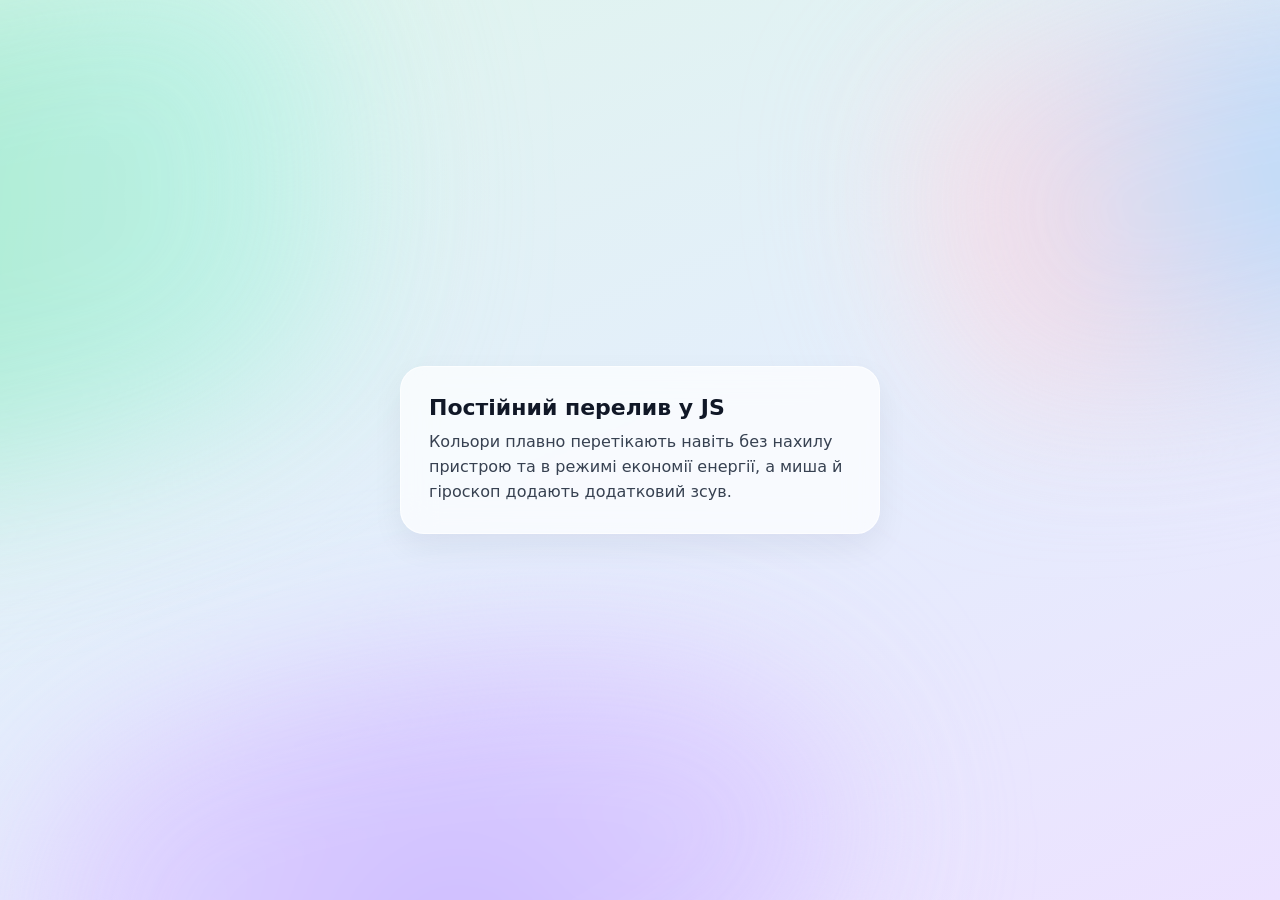
==== diz.html @ 584d79ea "Update diz.html" ====
<!DOCTYPE html>
<html lang="uk">
<head>
  <meta charset="UTF-8">
  <meta name="viewport" content="width=device-width, initial-scale=1.0">
  <title>Фон у стилі Дії — безперервний перелив</title>
  <style>
    * {
      box-sizing: border-box;
    }

    body {
      margin: 0;
      min-height: 100vh;
      font-family: system-ui, -apple-system, BlinkMacSystemFont, "Segoe UI", Roboto, sans-serif;
      color: #111827;
    }

    .diia-bg {
      position: fixed;
      inset: 0;
      z-index: -1;
      overflow: hidden;
      background: linear-gradient(158deg, #dff5ec 0%, #e4eefc 52%, #ece2ff 100%);
      pointer-events: none;
    }

    /* Діагональний нахил зони поділу кольорів */
    .diia-angled-stage {
      position: absolute;
      inset: -25%;
      transform: rotate(-14deg);
      transform-origin: center center;
    }

    .blob-wrap {
      position: absolute;
      inset: 0;
      will-change: transform;
    }

    .diia-blob {
      position: absolute;
      border-radius: 46% 54% 52% 48% / 44% 48% 52% 56%;
      filter: blur(75px);
      opacity: 0.85;
      will-change: transform;
    }

    /* Верхньо-лівий м'ятно-зелений масив */
    .blob-top-green {
      width: 78vw;
      height: 52vh;
      min-width: 340px;
      min-height: 240px;
      background: radial-gradient(circle at 30% 35%, #9be7c4 0%, #b8f2e6 60%, transparent 75%);
      top: 4%;
      left: -8%;
    }

    /* Центральний блакитно-персиковий перехід під кутом */
    .blob-mid-accent {
      width: 72vw;
      height: 44vh;
      min-width: 320px;
      min-height: 220px;
      background: radial-gradient(circle at 60% 50%, #a8d8ff 0%, #ffd9e2 65%, transparent 78%);
      top: 30%;
      right: -10%;
    }

    /* Нижній фіолетово-бузковий масив */
    .blob-bottom-violet {
      width: 82vw;
      height: 56vh;
      min-width: 360px;
      min-height: 260px;
      background: radial-gradient(circle at 55% 65%, #c7b2ff 0%, #dfd2ff 62%, transparent 76%);
      bottom: 2%;
      left: 6%;
    }

    .demo-content {
      min-height: 100vh;
      display: grid;
      place-items: center;
      padding: 24px;
    }

    .card {
      max-width: 480px;
      width: 100%;
      padding: 28px;
      background: rgba(255, 255, 255, 0.72);
      backdrop-filter: blur(16px);
      -webkit-backdrop-filter: blur(16px);
      border: 1px solid rgba(255, 255, 255, 0.65);
      border-radius: 24px;
      box-shadow: 0 12px 32px rgba(15, 23, 42, 0.06);
    }

    .card h1 {
      margin: 0 0 10px;
      font-size: 22px;
    }

    .card p {
      margin: 0;
      line-height: 1.55;
      color: #374151;
    }
  </style>
</head>
<body>

  <div class="diia-bg" aria-hidden="true">
    <div class="diia-angled-stage">
      <div class="blob-wrap" data-depth="0.045">
        <div class="diia-blob blob-top-green"></div>
      </div>
      <div class="blob-wrap" data-depth="-0.055">
        <div class="diia-blob blob-mid-accent"></div>
      </div>
      <div class="blob-wrap" data-depth="0.05">
        <div class="diia-blob blob-bottom-violet"></div>
      </div>
    </div>
  </div>

  <main class="demo-content">
    <div class="card">
      <h1>Постійний перелив у JS</h1>
      <p>Кольори плавно перетікають навіть без нахилу пристрою та в режимі економії енергії, а миша й гіроскоп додають додатковий зсув.</p>
    </div>
  </main>

  <script>
    (() => {
      const wraps = document.querySelectorAll('.diia-bg .blob-wrap');
      const blobs = document.querySelectorAll('.diia-bg .diia-blob');
      if (!wraps.length || !blobs.length) return;

      let targetX = 0;
      let targetY = 0;
      let currentX = 0;
      let currentY = 0;
      const maxShift = 160;

      // Індивідуальні параметри плавного перетікання для кожного плямистого шару
      const motionConfigs = [
        { speedX: 0.00042, speedY: 0.00031, ampX: 65, ampY: 38, phase: 0.0, scaleAmp: 0.07 },
        { speedX: 0.00035, speedY: 0.00046, ampX: 75, ampY: 42, phase: 2.1, scaleAmp: 0.08 },
        { speedX: 0.00039, speedY: 0.00029, ampX: 70, ampY: 36, phase: 4.2, scaleAmp: 0.07 }
      ];

      window.addEventListener('mousemove', (e) => {
        targetX = (e.clientX / window.innerWidth - 0.5) * 2;
        targetY = (e.clientY / window.innerHeight - 0.5) * 2;
      }, { passive: true });

      const handleOrientation = (e) => {
        if (e.gamma === null || e.beta === null) return;
        const gamma = Math.max(-35, Math.min(35, e.gamma));
        const beta = Math.max(-35, Math.min(35, e.beta - 45));
        targetX = gamma / 35;
        targetY = beta / 35;
      };

      const initGyro = () => {
        if (
          typeof DeviceOrientationEvent !== 'undefined' &&
          typeof DeviceOrientationEvent.requestPermission === 'function'
        ) {
          DeviceOrientationEvent.requestPermission()
            .then((state) => {
              if (state === 'granted') {
                window.addEventListener('deviceorientation', handleOrientation, { passive: true });
              }
            })
            .catch(() => {});
        } else {
          window.addEventListener('deviceorientation', handleOrientation, { passive: true });
        }
        window.removeEventListener('touchstart', initGyro);
      };

      window.addEventListener('touchstart', initGyro, { passive: true });

      if (
        typeof DeviceOrientationEvent !== 'undefined' &&
        typeof DeviceOrientationEvent.requestPermission !== 'function'
      ) {
        window.addEventListener('deviceorientation', handleOrientation, { passive: true });
      }

      const animate = (now) => {
        currentX += (targetX - currentX) * 0.08;
        currentY += (targetY - currentY) * 0.08;

        for (let i = 0; i < wraps.length; i++) {
          const depth = parseFloat(wraps[i].dataset.depth) || 0.05;
          const moveX = (currentX * maxShift * depth * 10).toFixed(2);
          const moveY = (currentY * maxShift * depth * 10).toFixed(2);
          wraps[i].style.transform = `translate3d(${moveX}px, ${moveY}px, 0)`;

          const cfg = motionConfigs[i] || motionConfigs[0];
          const driftX = (Math.sin(now * cfg.speedX + cfg.phase) * cfg.ampX).toFixed(2);
          const driftY = (Math.cos(now * cfg.speedY + cfg.phase * 0.7) * cfg.ampY).toFixed(2);
          const scale = (1 + Math.sin(now * cfg.speedX * 0.8 + cfg.phase) * cfg.scaleAmp).toFixed(4);

          blobs[i].style.transform = `translate3d(${driftX}px, ${driftY}px, 0) scale(${scale})`;
        }

        requestAnimationFrame(animate);
      };

      requestAnimationFrame(animate);
    })();
  </script>
</body>
</html>
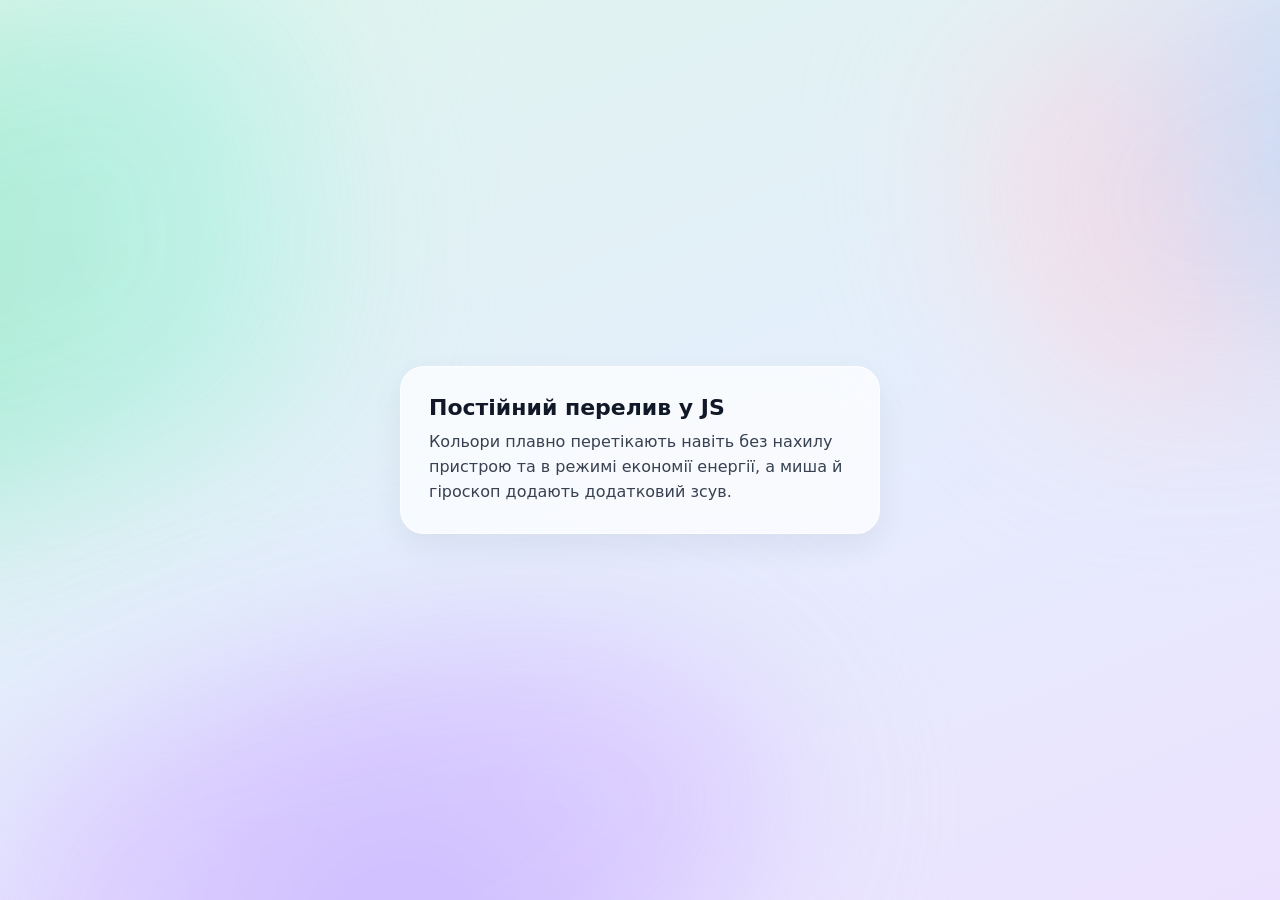
==== commit ad7e3290: "Update diz.html" ====
--- a/diz.html
+++ b/diz.html
@@ -29,7 +29,7 @@
     .diia-angled-stage {
       position: absolute;
       inset: -25%;
-      transform: rotate(-14deg);
+      transform: rotate(-18deg);
       transform-origin: center center;
     }
 
@@ -148,7 +148,7 @@
 
       // Індивідуальні параметри плавного перетікання для кожного плямистого шару
       const motionConfigs = [
-        { speedX: 0.00042, speedY: 0.00031, ampX: 65, ampY: 38, phase: 0.0, scaleAmp: 0.07 },
+        { speedX: 0.00042, speedY: 0.00031, ampX: 120, ampY: 55, phase: 0.0, scaleAmp: 0.07 },
         { speedX: 0.00035, speedY: 0.00046, ampX: 75, ampY: 42, phase: 2.1, scaleAmp: 0.08 },
         { speedX: 0.00039, speedY: 0.00029, ampX: 70, ampY: 36, phase: 4.2, scaleAmp: 0.07 }
       ];
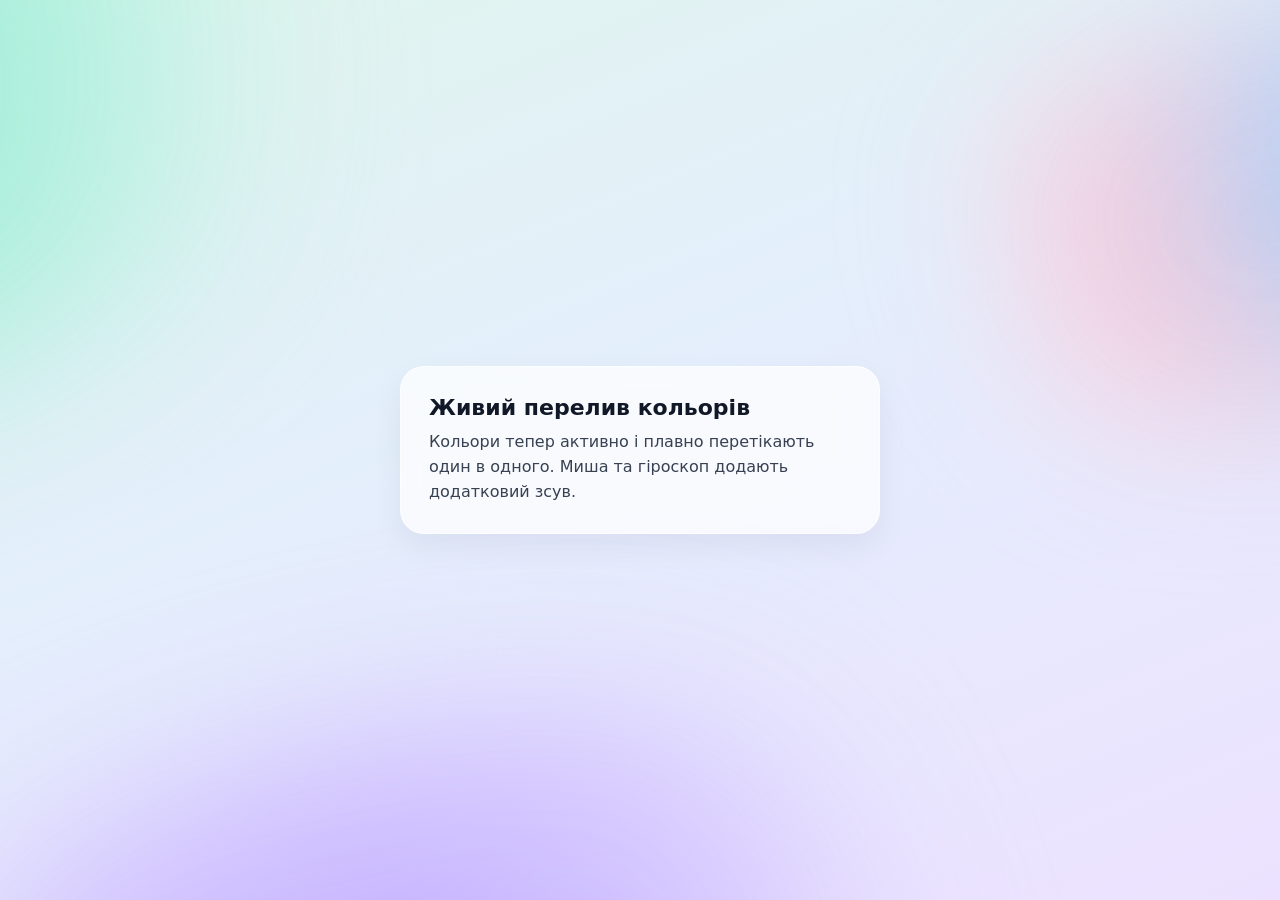
==== commit a2c00300: "Update diz.html" ====
--- a/diz.html
+++ b/diz.html
@@ -3,7 +3,7 @@
 <head>
   <meta charset="UTF-8">
   <meta name="viewport" content="width=device-width, initial-scale=1.0">
-  <title>Фон у стилі Дії — безперервний перелив</title>
+  <title>Фон у стилі Дії — живий перелив</title>
   <style>
     * {
       box-sizing: border-box;
@@ -21,15 +21,15 @@
       inset: 0;
       z-index: -1;
       overflow: hidden;
-      background: linear-gradient(158deg, #dff5ec 0%, #e4eefc 52%, #ece2ff 100%);
+      background: linear-gradient(158deg, #dff5ec 0%, #e4eefc 45%, #ece2ff 100%);
       pointer-events: none;
     }
 
     /* Діагональний нахил зони поділу кольорів */
     .diia-angled-stage {
       position: absolute;
-      inset: -25%;
-      transform: rotate(-18deg);
+      inset: -30%;
+      transform: rotate(-14deg);
       transform-origin: center center;
     }
 
@@ -41,43 +41,44 @@
 
     .diia-blob {
       position: absolute;
-      border-radius: 46% 54% 52% 48% / 44% 48% 52% 56%;
-      filter: blur(75px);
-      opacity: 0.85;
-      will-change: transform;
-    }
-
-    /* Верхньо-лівий м'ятно-зелений масив */
+      border-radius: 48% 52% 51% 49% / 46% 49% 51% 54%;
+      filter: blur(80px);
+      opacity: 0.88;
+      will-change: transform, background-position;
+      background-size: 140% 140%;
+    }
+
+    /* Верхньо-лівий м'ятно-зелений */
     .blob-top-green {
+      width: 85vw;
+      height: 58vh;
+      min-width: 360px;
+      min-height: 260px;
+      background: radial-gradient(circle at 30% 35%, #7de0b8 0%, #a8f0dc 55%, transparent 78%);
+      top: 0%;
+      left: -12%;
+    }
+
+    /* Центральний блакитно-персиковий */
+    .blob-mid-accent {
       width: 78vw;
-      height: 52vh;
+      height: 50vh;
       min-width: 340px;
       min-height: 240px;
-      background: radial-gradient(circle at 30% 35%, #9be7c4 0%, #b8f2e6 60%, transparent 75%);
-      top: 4%;
-      left: -8%;
-    }
-
-    /* Центральний блакитно-персиковий перехід під кутом */
-    .blob-mid-accent {
-      width: 72vw;
-      height: 44vh;
-      min-width: 320px;
-      min-height: 220px;
-      background: radial-gradient(circle at 60% 50%, #a8d8ff 0%, #ffd9e2 65%, transparent 78%);
-      top: 30%;
-      right: -10%;
-    }
-
-    /* Нижній фіолетово-бузковий масив */
+      background: radial-gradient(circle at 55% 45%, #8ecfff 0%, #ffc8d6 60%, transparent 80%);
+      top: 26%;
+      right: -14%;
+    }
+
+    /* Нижній фіолетово-бузковий */
     .blob-bottom-violet {
-      width: 82vw;
-      height: 56vh;
-      min-width: 360px;
-      min-height: 260px;
-      background: radial-gradient(circle at 55% 65%, #c7b2ff 0%, #dfd2ff 62%, transparent 76%);
-      bottom: 2%;
-      left: 6%;
+      width: 90vw;
+      height: 60vh;
+      min-width: 380px;
+      min-height: 280px;
+      background: radial-gradient(circle at 50% 60%, #b9a0ff 0%, #d6c8ff 58%, transparent 78%);
+      bottom: -4%;
+      left: 2%;
     }
 
     .demo-content {
@@ -115,13 +116,13 @@
 
   <div class="diia-bg" aria-hidden="true">
     <div class="diia-angled-stage">
-      <div class="blob-wrap" data-depth="0.045">
+      <div class="blob-wrap" data-depth="0.06">
         <div class="diia-blob blob-top-green"></div>
       </div>
-      <div class="blob-wrap" data-depth="-0.055">
+      <div class="blob-wrap" data-depth="-0.07">
         <div class="diia-blob blob-mid-accent"></div>
       </div>
-      <div class="blob-wrap" data-depth="0.05">
+      <div class="blob-wrap" data-depth="0.055">
         <div class="diia-blob blob-bottom-violet"></div>
       </div>
     </div>
@@ -129,8 +130,8 @@
 
   <main class="demo-content">
     <div class="card">
-      <h1>Постійний перелив у JS</h1>
-      <p>Кольори плавно перетікають навіть без нахилу пристрою та в режимі економії енергії, а миша й гіроскоп додають додатковий зсув.</p>
+      <h1>Живий перелив кольорів</h1>
+      <p>Кольори тепер активно і плавно перетікають один в одного. Миша та гіроскоп додають додатковий зсув.</p>
     </div>
   </main>
 
@@ -144,13 +145,13 @@
       let targetY = 0;
       let currentX = 0;
       let currentY = 0;
-      const maxShift = 160;
-
-      // Індивідуальні параметри плавного перетікання для кожного плямистого шару
+      const maxShift = 180;
+
+      // Значно помітніші параметри руху
       const motionConfigs = [
-        { speedX: 0.00042, speedY: 0.00031, ampX: 120, ampY: 55, phase: 0.0, scaleAmp: 0.07 },
-        { speedX: 0.00035, speedY: 0.00046, ampX: 75, ampY: 42, phase: 2.1, scaleAmp: 0.08 },
-        { speedX: 0.00039, speedY: 0.00029, ampX: 70, ampY: 36, phase: 4.2, scaleAmp: 0.07 }
+        { speedX: 0.00085, speedY: 0.00062, ampX: 95, ampY: 55, phase: 0.0,  scaleAmp: 0.11, bgSpeed: 0.00028 },
+        { speedX: 0.00072, speedY: 0.00095, ampX: 110, ampY: 68, phase: 2.4, scaleAmp: 0.13, bgSpeed: 0.00035 },
+        { speedX: 0.00078, speedY: 0.00058, ampX: 100, ampY: 52, phase: 4.7, scaleAmp: 0.10, bgSpeed: 0.00031 }
       ];
 
       window.addEventListener('mousemove', (e) => {
@@ -194,8 +195,8 @@
       }
 
       const animate = (now) => {
-        currentX += (targetX - currentX) * 0.08;
-        currentY += (targetY - currentY) * 0.08;
+        currentX += (targetX - currentX) * 0.07;
+        currentY += (targetY - currentY) * 0.07;
 
         for (let i = 0; i < wraps.length; i++) {
           const depth = parseFloat(wraps[i].dataset.depth) || 0.05;
@@ -206,9 +207,14 @@
           const cfg = motionConfigs[i] || motionConfigs[0];
           const driftX = (Math.sin(now * cfg.speedX + cfg.phase) * cfg.ampX).toFixed(2);
           const driftY = (Math.cos(now * cfg.speedY + cfg.phase * 0.7) * cfg.ampY).toFixed(2);
-          const scale = (1 + Math.sin(now * cfg.speedX * 0.8 + cfg.phase) * cfg.scaleAmp).toFixed(4);
+          const scale = (1 + Math.sin(now * cfg.speedX * 0.75 + cfg.phase) * cfg.scaleAmp).toFixed(4);
+
+          // Додатковий рух градієнта всередині плями — саме це дає відчуття «переливу» кольорів
+          const bgX = (50 + Math.sin(now * cfg.bgSpeed + cfg.phase) * 22).toFixed(1);
+          const bgY = (50 + Math.cos(now * cfg.bgSpeed * 1.15 + cfg.phase * 0.8) * 18).toFixed(1);
 
           blobs[i].style.transform = `translate3d(${driftX}px, ${driftY}px, 0) scale(${scale})`;
+          blobs[i].style.backgroundPosition = `${bgX}% ${bgY}%`;
         }
 
         requestAnimationFrame(animate);
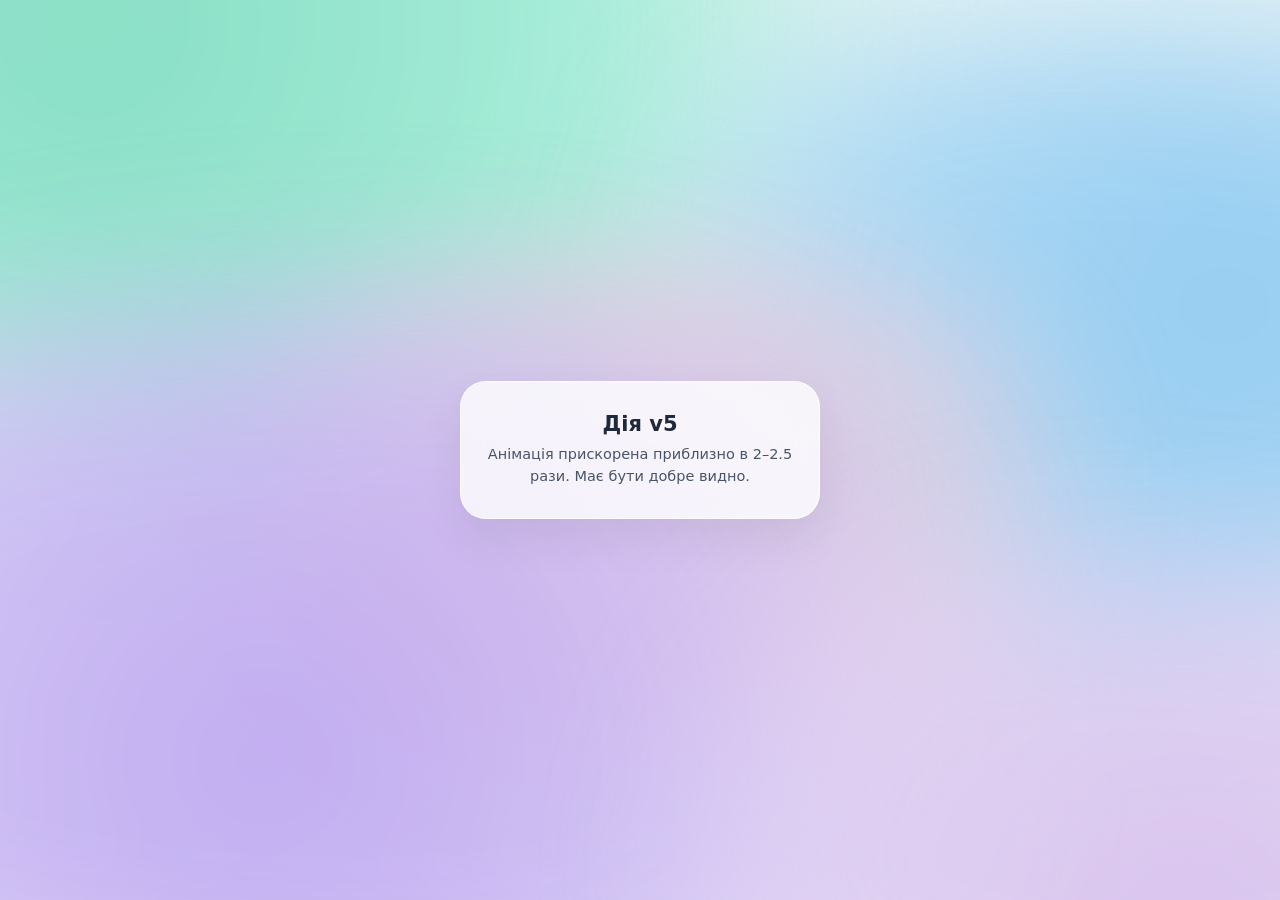
==== commit fcd91bd9: "Update diz.html" ====
--- a/diz.html
+++ b/diz.html
@@ -2,226 +2,178 @@
 <html lang="uk">
 <head>
   <meta charset="UTF-8">
-  <meta name="viewport" content="width=device-width, initial-scale=1.0">
-  <title>Фон у стилі Дії — живий перелив</title>
+  <meta name="viewport" content="width=device-width, initial-scale=1.0, maximum-scale=1.0">
+  <title>Дія фон v5 — швидша анімація</title>
   <style>
-    * {
-      box-sizing: border-box;
+    * { box-sizing: border-box; margin: 0; padding: 0; }
+
+    body {
+      min-height: 100vh;
+      font-family: system-ui, -apple-system, sans-serif;
+      background: #eef3f7;
+      overflow-x: hidden;
     }
 
-    body {
-      margin: 0;
-      min-height: 100vh;
-      font-family: system-ui, -apple-system, BlinkMacSystemFont, "Segoe UI", Roboto, sans-serif;
-      color: #111827;
-    }
-
-    .diia-bg {
+    .diia {
       position: fixed;
       inset: 0;
       z-index: -1;
       overflow: hidden;
-      background: linear-gradient(158deg, #dff5ec 0%, #e4eefc 45%, #ece2ff 100%);
-      pointer-events: none;
+      background: linear-gradient(165deg, #e5f6f1 0%, #e8f0f8 45%, #f0ebf7 100%);
     }
 
-    /* Діагональний нахил зони поділу кольорів */
-    .diia-angled-stage {
+    .blob {
       position: absolute;
-      inset: -30%;
-      transform: rotate(-14deg);
-      transform-origin: center center;
+      border-radius: 50%;
+      filter: blur(80px);
+      will-change: transform;
+      opacity: 0.8;
     }
 
-    .blob-wrap {
-      position: absolute;
-      inset: 0;
-      will-change: transform;
+    .b1 {
+      width: 110vw;
+      height: 75vh;
+      background: radial-gradient(circle at 35% 40%, #6fd9b8 0%, #9aecd4 50%, transparent 72%);
+      top: -20%;
+      left: -25%;
     }
 
-    .diia-blob {
-      position: absolute;
-      border-radius: 48% 52% 51% 49% / 46% 49% 51% 54%;
-      filter: blur(80px);
-      opacity: 0.88;
-      will-change: transform, background-position;
-      background-size: 140% 140%;
+    .b2 {
+      width: 95vw;
+      height: 70vh;
+      background: radial-gradient(circle at 60% 45%, #7ec3f0 0%, #a8d8f5 55%, transparent 75%);
+      top: -5%;
+      right: -30%;
     }
 
-    /* Верхньо-лівий м'ятно-зелений */
-    .blob-top-green {
+    .b3 {
       width: 85vw;
-      height: 58vh;
-      min-width: 360px;
-      min-height: 260px;
-      background: radial-gradient(circle at 30% 35%, #7de0b8 0%, #a8f0dc 55%, transparent 78%);
-      top: 0%;
-      left: -12%;
+      height: 60vh;
+      background: radial-gradient(circle at 50% 50%, #f2b8c9 0%, #f7d0db 55%, transparent 78%);
+      top: 28%;
+      left: 10%;
+      opacity: 0.58;
+      filter: blur(70px);
     }
 
-    /* Центральний блакитно-персиковий */
-    .blob-mid-accent {
-      width: 78vw;
-      height: 50vh;
-      min-width: 340px;
-      min-height: 240px;
-      background: radial-gradient(circle at 55% 45%, #8ecfff 0%, #ffc8d6 60%, transparent 80%);
-      top: 26%;
-      right: -14%;
+    .b4 {
+      width: 120vw;
+      height: 80vh;
+      background: radial-gradient(circle at 45% 60%, #b59aef 0%, #d0c0f5 50%, transparent 74%);
+      bottom: -25%;
+      left: -20%;
     }
 
-    /* Нижній фіолетово-бузковий */
-    .blob-bottom-violet {
+    .b5 {
       width: 90vw;
-      height: 60vh;
-      min-width: 380px;
-      min-height: 280px;
-      background: radial-gradient(circle at 50% 60%, #b9a0ff 0%, #d6c8ff 58%, transparent 78%);
-      bottom: -4%;
-      left: 2%;
+      height: 65vh;
+      background: radial-gradient(circle at 55% 70%, #c9a8e8 0%, #e0d0f2 60%, transparent 78%);
+      bottom: -15%;
+      right: -25%;
+      opacity: 0.62;
     }
 
-    .demo-content {
+    .content {
       min-height: 100vh;
-      display: grid;
-      place-items: center;
+      display: flex;
+      align-items: center;
+      justify-content: center;
       padding: 24px;
     }
 
     .card {
-      max-width: 480px;
+      background: rgba(255,255,255,0.8);
+      backdrop-filter: blur(22px);
+      -webkit-backdrop-filter: blur(22px);
+      border-radius: 26px;
+      padding: 30px 26px;
+      max-width: 360px;
       width: 100%;
-      padding: 28px;
-      background: rgba(255, 255, 255, 0.72);
-      backdrop-filter: blur(16px);
-      -webkit-backdrop-filter: blur(16px);
-      border: 1px solid rgba(255, 255, 255, 0.65);
-      border-radius: 24px;
-      box-shadow: 0 12px 32px rgba(15, 23, 42, 0.06);
+      box-shadow: 0 18px 45px rgba(0,0,0,0.07);
+      border: 1px solid rgba(255,255,255,0.75);
+      text-align: center;
     }
 
-    .card h1 {
-      margin: 0 0 10px;
-      font-size: 22px;
+    h1 {
+      font-size: 21px;
+      font-weight: 600;
+      margin-bottom: 8px;
+      color: #1e293b;
     }
 
-    .card p {
-      margin: 0;
-      line-height: 1.55;
-      color: #374151;
+    p {
+      font-size: 14.5px;
+      line-height: 1.5;
+      color: #475569;
     }
   </style>
 </head>
 <body>
 
-  <div class="diia-bg" aria-hidden="true">
-    <div class="diia-angled-stage">
-      <div class="blob-wrap" data-depth="0.06">
-        <div class="diia-blob blob-top-green"></div>
-      </div>
-      <div class="blob-wrap" data-depth="-0.07">
-        <div class="diia-blob blob-mid-accent"></div>
-      </div>
-      <div class="blob-wrap" data-depth="0.055">
-        <div class="diia-blob blob-bottom-violet"></div>
-      </div>
+  <div class="diia">
+    <div class="blob b1" id="b1"></div>
+    <div class="blob b2" id="b2"></div>
+    <div class="blob b3" id="b3"></div>
+    <div class="blob b4" id="b4"></div>
+    <div class="blob b5" id="b5"></div>
+  </div>
+
+  <div class="content">
+    <div class="card">
+      <h1>Дія v5</h1>
+      <p>Анімація прискорена приблизно в 2–2.5 рази. Має бути добре видно.</p>
     </div>
   </div>
 
-  <main class="demo-content">
-    <div class="card">
-      <h1>Живий перелив кольорів</h1>
-      <p>Кольори тепер активно і плавно перетікають один в одного. Миша та гіроскоп додають додатковий зсув.</p>
-    </div>
-  </main>
+  <script>
+    const items = [
+      { id: 'b1', speed: 1.35, ampX: 95, ampY: 55, phase: 0.0 },
+      { id: 'b2', speed: 1.65, ampX: 110, ampY: 70, phase: 2.1 },
+      { id: 'b3', speed: 1.90, ampX: 80, ampY: 60, phase: 4.0 },
+      { id: 'b4', speed: 1.20, ampX: 115, ampY: 80, phase: 1.2 },
+      { id: 'b5', speed: 1.45, ampX: 100, ampY: 70, phase: 3.3 }
+    ].map(c => ({ ...c, el: document.getElementById(c.id) }));
 
-  <script>
-    (() => {
-      const wraps = document.querySelectorAll('.diia-bg .blob-wrap');
-      const blobs = document.querySelectorAll('.diia-bg .diia-blob');
-      if (!wraps.length || !blobs.length) return;
+    let mx = 0, my = 0, cx = 0, cy = 0;
 
-      let targetX = 0;
-      let targetY = 0;
-      let currentX = 0;
-      let currentY = 0;
-      const maxShift = 180;
+    window.addEventListener('mousemove', e => {
+      mx = (e.clientX / innerWidth - 0.5) * 2;
+      my = (e.clientY / innerHeight - 0.5) * 2;
+    }, { passive: true });
 
-      // Значно помітніші параметри руху
-      const motionConfigs = [
-        { speedX: 0.00085, speedY: 0.00062, ampX: 95, ampY: 55, phase: 0.0,  scaleAmp: 0.11, bgSpeed: 0.00028 },
-        { speedX: 0.00072, speedY: 0.00095, ampX: 110, ampY: 68, phase: 2.4, scaleAmp: 0.13, bgSpeed: 0.00035 },
-        { speedX: 0.00078, speedY: 0.00058, ampX: 100, ampY: 52, phase: 4.7, scaleAmp: 0.10, bgSpeed: 0.00031 }
-      ];
+    window.addEventListener('deviceorientation', e => {
+      if (e.gamma != null && e.beta != null) {
+        mx = Math.max(-1, Math.min(1, e.gamma / 28));
+        my = Math.max(-1, Math.min(1, (e.beta - 42) / 28));
+      }
+    }, { passive: true });
 
-      window.addEventListener('mousemove', (e) => {
-        targetX = (e.clientX / window.innerWidth - 0.5) * 2;
-        targetY = (e.clientY / window.innerHeight - 0.5) * 2;
-      }, { passive: true });
+    const t0 = performance.now();
 
-      const handleOrientation = (e) => {
-        if (e.gamma === null || e.beta === null) return;
-        const gamma = Math.max(-35, Math.min(35, e.gamma));
-        const beta = Math.max(-35, Math.min(35, e.beta - 45));
-        targetX = gamma / 35;
-        targetY = beta / 35;
-      };
+    function tick(now) {
+      const t = (now - t0) * 0.001;
 
-      const initGyro = () => {
-        if (
-          typeof DeviceOrientationEvent !== 'undefined' &&
-          typeof DeviceOrientationEvent.requestPermission === 'function'
-        ) {
-          DeviceOrientationEvent.requestPermission()
-            .then((state) => {
-              if (state === 'granted') {
-                window.addEventListener('deviceorientation', handleOrientation, { passive: true });
-              }
-            })
-            .catch(() => {});
-        } else {
-          window.addEventListener('deviceorientation', handleOrientation, { passive: true });
-        }
-        window.removeEventListener('touchstart', initGyro);
-      };
+      cx += (mx - cx) * 0.06;
+      cy += (my - cy) * 0.06;
 
-      window.addEventListener('touchstart', initGyro, { passive: true });
+      items.forEach((item, i) => {
+        const x = Math.sin(t * item.speed + item.phase) * item.ampX
+                + Math.sin(t * item.speed * 0.7 + item.phase * 1.3) * item.ampX * 0.4
+                + cx * (28 + i * 12);
 
-      if (
-        typeof DeviceOrientationEvent !== 'undefined' &&
-        typeof DeviceOrientationEvent.requestPermission !== 'function'
-      ) {
-        window.addEventListener('deviceorientation', handleOrientation, { passive: true });
-      }
+        const y = Math.cos(t * item.speed * 0.95 + item.phase * 0.7) * item.ampY
+                + Math.cos(t * item.speed * 0.6 + item.phase) * item.ampY * 0.35
+                + cy * (22 + i * 10);
 
-      const animate = (now) => {
-        currentX += (targetX - currentX) * 0.07;
-        currentY += (targetY - currentY) * 0.07;
+        const scale = 1 + Math.sin(t * 0.45 + item.phase) * 0.09;
 
-        for (let i = 0; i < wraps.length; i++) {
-          const depth = parseFloat(wraps[i].dataset.depth) || 0.05;
-          const moveX = (currentX * maxShift * depth * 10).toFixed(2);
-          const moveY = (currentY * maxShift * depth * 10).toFixed(2);
-          wraps[i].style.transform = `translate3d(${moveX}px, ${moveY}px, 0)`;
+        item.el.style.transform = `translate3d(${x.toFixed(1)}px,${y.toFixed(1)}px,0) scale(${scale.toFixed(4)})`;
+      });
 
-          const cfg = motionConfigs[i] || motionConfigs[0];
-          const driftX = (Math.sin(now * cfg.speedX + cfg.phase) * cfg.ampX).toFixed(2);
-          const driftY = (Math.cos(now * cfg.speedY + cfg.phase * 0.7) * cfg.ampY).toFixed(2);
-          const scale = (1 + Math.sin(now * cfg.speedX * 0.75 + cfg.phase) * cfg.scaleAmp).toFixed(4);
+      requestAnimationFrame(tick);
+    }
 
-          // Додатковий рух градієнта всередині плями — саме це дає відчуття «переливу» кольорів
-          const bgX = (50 + Math.sin(now * cfg.bgSpeed + cfg.phase) * 22).toFixed(1);
-          const bgY = (50 + Math.cos(now * cfg.bgSpeed * 1.15 + cfg.phase * 0.8) * 18).toFixed(1);
-
-          blobs[i].style.transform = `translate3d(${driftX}px, ${driftY}px, 0) scale(${scale})`;
-          blobs[i].style.backgroundPosition = `${bgX}% ${bgY}%`;
-        }
-
-        requestAnimationFrame(animate);
-      };
-
-      requestAnimationFrame(animate);
-    })();
+    requestAnimationFrame(tick);
   </script>
 </body>
 </html>
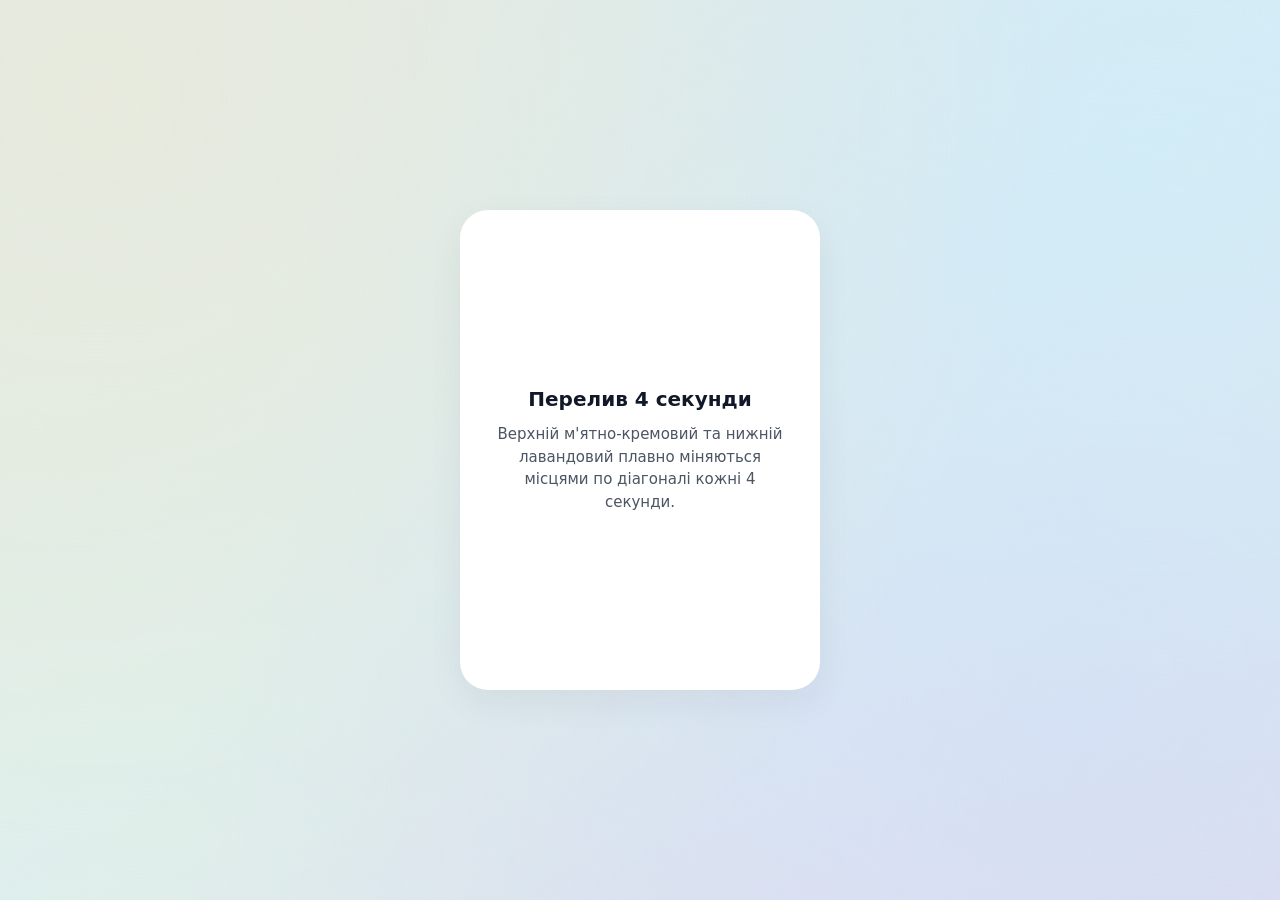
==== commit 82a25087: "Update diz.html" ====
--- a/diz.html
+++ b/diz.html
@@ -2,178 +2,187 @@
 <html lang="uk">
 <head>
   <meta charset="UTF-8">
-  <meta name="viewport" content="width=device-width, initial-scale=1.0, maximum-scale=1.0">
-  <title>Дія фон v5 — швидша анімація</title>
+  <meta name="viewport" content="width=device-width, initial-scale=1.0">
+  <title>Фон у стилі Дії — точний перелив 4 сек</title>
   <style>
-    * { box-sizing: border-box; margin: 0; padding: 0; }
+    * {
+      box-sizing: border-box;
+    }
 
     body {
+      margin: 0;
       min-height: 100vh;
-      font-family: system-ui, -apple-system, sans-serif;
-      background: #eef3f7;
-      overflow-x: hidden;
+      font-family: system-ui, -apple-system, BlinkMacSystemFont, "Segoe UI", Roboto, sans-serif;
+      color: #111827;
     }
 
-    .diia {
+    /* Контейнер фону */
+    .diia-bg {
       position: fixed;
       inset: 0;
       z-index: -1;
       overflow: hidden;
-      background: linear-gradient(165deg, #e5f6f1 0%, #e8f0f8 45%, #f0ebf7 100%);
+      background-color: #e4eef5;
+      pointer-events: none;
     }
 
-    .blob {
+    /* Шари, що реагують на рух миші / нахил телефону */
+    .diia-layer {
       position: absolute;
-      border-radius: 50%;
-      filter: blur(80px);
-      will-change: transform;
-      opacity: 0.8;
+      inset: -12%;
+      will-change: transform, opacity;
     }
 
-    .b1 {
-      width: 110vw;
-      height: 75vh;
-      background: radial-gradient(circle at 35% 40%, #6fd9b8 0%, #9aecd4 50%, transparent 72%);
-      top: -20%;
-      left: -25%;
+    /* Стан 1 (скріншот 1): верхній лівий лимонно-м'ятний -> блакитний -> нижній правий лавандовий */
+    .layer-state-1 {
+      background:
+        radial-gradient(circle at 15% 18%, rgba(238, 245, 214, 0.95) 0%, rgba(238, 245, 214, 0) 58%),
+        radial-gradient(circle at 82% 22%, rgba(210, 238, 248, 0.85) 0%, rgba(210, 238, 248, 0) 60%),
+        radial-gradient(circle at 85% 84%, rgba(218, 210, 243, 0.95) 0%, rgba(218, 210, 243, 0) 62%),
+        linear-gradient(148deg, #edf4d8 0%, #d8eff7 50%, #dcd4f2 100%);
+      opacity: 1;
     }
 
-    .b2 {
-      width: 95vw;
-      height: 70vh;
-      background: radial-gradient(circle at 60% 45%, #7ec3f0 0%, #a8d8f5 55%, transparent 75%);
-      top: -5%;
-      right: -30%;
+    /* Стан 2 (скріншот 2): верхній лівий лавандовий -> блакитний -> нижній правий м'ятно-лимонний */
+    .layer-state-2 {
+      background:
+        radial-gradient(circle at 18% 16%, rgba(216, 208, 242, 0.95) 0%, rgba(216, 208, 242, 0) 60%),
+        radial-gradient(circle at 78% 72%, rgba(208, 238, 248, 0.85) 0%, rgba(208, 238, 248, 0) 60%),
+        radial-gradient(circle at 22% 86%, rgba(239, 245, 213, 0.95) 0%, rgba(239, 245, 213, 0) 62%),
+        linear-gradient(148deg, #dad2f0 0%, #d5eef6 52%, #edf4d8 100%);
+      opacity: 0;
     }
 
-    .b3 {
-      width: 85vw;
-      height: 60vh;
-      background: radial-gradient(circle at 50% 50%, #f2b8c9 0%, #f7d0db 55%, transparent 78%);
-      top: 28%;
-      left: 10%;
-      opacity: 0.58;
-      filter: blur(70px);
-    }
-
-    .b4 {
-      width: 120vw;
-      height: 80vh;
-      background: radial-gradient(circle at 45% 60%, #b59aef 0%, #d0c0f5 50%, transparent 74%);
-      bottom: -25%;
-      left: -20%;
-    }
-
-    .b5 {
-      width: 90vw;
-      height: 65vh;
-      background: radial-gradient(circle at 55% 70%, #c9a8e8 0%, #e0d0f2 60%, transparent 78%);
-      bottom: -15%;
-      right: -25%;
-      opacity: 0.62;
-    }
-
-    .content {
+    /* Приклад картки як у Дії */
+    .demo-content {
       min-height: 100vh;
-      display: flex;
-      align-items: center;
-      justify-content: center;
+      display: grid;
+      place-items: center;
       padding: 24px;
     }
 
     .card {
-      background: rgba(255,255,255,0.8);
-      backdrop-filter: blur(22px);
-      -webkit-backdrop-filter: blur(22px);
-      border-radius: 26px;
-      padding: 30px 26px;
       max-width: 360px;
       width: 100%;
-      box-shadow: 0 18px 45px rgba(0,0,0,0.07);
-      border: 1px solid rgba(255,255,255,0.75);
+      aspect-ratio: 3 / 4;
+      padding: 28px;
+      background: #ffffff;
+      border-radius: 28px;
+      box-shadow: 0 12px 36px rgba(31, 41, 55, 0.06);
+      display: flex;
+      flex-direction: column;
+      justify-content: center;
       text-align: center;
     }
 
-    h1 {
-      font-size: 21px;
+    .card h1 {
+      margin: 0 0 12px;
+      font-size: 20px;
       font-weight: 600;
-      margin-bottom: 8px;
-      color: #1e293b;
     }
 
-    p {
-      font-size: 14.5px;
+    .card p {
+      margin: 0;
+      font-size: 15px;
       line-height: 1.5;
-      color: #475569;
+      color: #4b5563;
     }
   </style>
 </head>
 <body>
 
-  <div class="diia">
-    <div class="blob b1" id="b1"></div>
-    <div class="blob b2" id="b2"></div>
-    <div class="blob b3" id="b3"></div>
-    <div class="blob b4" id="b4"></div>
-    <div class="blob b5" id="b5"></div>
+  <div class="diia-bg" aria-hidden="true">
+    <div class="diia-layer layer-state-1" id="diiaLayer1"></div>
+    <div class="diia-layer layer-state-2" id="diiaLayer2"></div>
   </div>
 
-  <div class="content">
+  <main class="demo-content">
     <div class="card">
-      <h1>Дія v5</h1>
-      <p>Анімація прискорена приблизно в 2–2.5 рази. Має бути добре видно.</p>
+      <h1>Перелив 4 секунди</h1>
+      <p>Верхній м'ятно-кремовий та нижній лавандовий плавно міняються місцями по діагоналі кожні 4 секунди.</p>
     </div>
-  </div>
+  </main>
 
   <script>
-    const items = [
-      { id: 'b1', speed: 1.35, ampX: 95, ampY: 55, phase: 0.0 },
-      { id: 'b2', speed: 1.65, ampX: 110, ampY: 70, phase: 2.1 },
-      { id: 'b3', speed: 1.90, ampX: 80, ampY: 60, phase: 4.0 },
-      { id: 'b4', speed: 1.20, ampX: 115, ampY: 80, phase: 1.2 },
-      { id: 'b5', speed: 1.45, ampX: 100, ampY: 70, phase: 3.3 }
-    ].map(c => ({ ...c, el: document.getElementById(c.id) }));
+    (() => {
+      const layer1 = document.getElementById('diiaLayer1');
+      const layer2 = document.getElementById('diiaLayer2');
+      if (!layer1 || !layer2) return;
 
-    let mx = 0, my = 0, cx = 0, cy = 0;
+      // Тривалість переходу від стану 1 до стану 2 — 4000 мс (4 секунди)
+      const halfPeriodMs = 4000;
 
-    window.addEventListener('mousemove', e => {
-      mx = (e.clientX / innerWidth - 0.5) * 2;
-      my = (e.clientY / innerHeight - 0.5) * 2;
-    }, { passive: true });
+      let targetX = 0;
+      let targetY = 0;
+      let currentX = 0;
+      let currentY = 0;
+      const maxShift = 28; // М'який зсув при нахилі чи русі миші (в пікселях)
 
-    window.addEventListener('deviceorientation', e => {
-      if (e.gamma != null && e.beta != null) {
-        mx = Math.max(-1, Math.min(1, e.gamma / 28));
-        my = Math.max(-1, Math.min(1, (e.beta - 42) / 28));
+      window.addEventListener('mousemove', (e) => {
+        targetX = (e.clientX / window.innerWidth - 0.5) * 2;
+        targetY = (e.clientY / window.innerHeight - 0.5) * 2;
+      }, { passive: true });
+
+      const handleOrientation = (e) => {
+        if (e.gamma === null || e.beta === null) return;
+        const gamma = Math.max(-35, Math.min(35, e.gamma));
+        const beta = Math.max(-35, Math.min(35, e.beta - 45));
+        targetX = gamma / 35;
+        targetY = beta / 35;
+      };
+
+      const initGyro = () => {
+        if (
+          typeof DeviceOrientationEvent !== 'undefined' &&
+          typeof DeviceOrientationEvent.requestPermission === 'function'
+        ) {
+          DeviceOrientationEvent.requestPermission()
+            .then((state) => {
+              if (state === 'granted') {
+                window.addEventListener('deviceorientation', handleOrientation, { passive: true });
+              }
+            })
+            .catch(() => {});
+        } else {
+          window.addEventListener('deviceorientation', handleOrientation, { passive: true });
+        }
+        window.removeEventListener('touchstart', initGyro);
+      };
+
+      window.addEventListener('touchstart', initGyro, { passive: true });
+
+      if (
+        typeof DeviceOrientationEvent !== 'undefined' &&
+        typeof DeviceOrientationEvent.requestPermission !== 'function'
+      ) {
+        window.addEventListener('deviceorientation', handleOrientation, { passive: true });
       }
-    }, { passive: true });
 
-    const t0 = performance.now();
+      const animate = (now) => {
+        // Плавна синусоїдальна хвиля: від 0 до 1 за 4 секунди, і від 1 до 0 за наступні 4 секунди
+        const phase = (now / halfPeriodMs) * Math.PI;
+        const blend = (1 - Math.cos(phase)) * 0.5; // 0 -> 1 -> 0 з плавним уповільненням на краях
 
-    function tick(now) {
-      const t = (now - t0) * 0.001;
+        layer2.style.opacity = blend.toFixed(4);
 
-      cx += (mx - cx) * 0.06;
-      cy += (my - cy) * 0.06;
+        // Невелике дихання масштабу та зсув від гіроскопа/миші
+        currentX += (targetX - currentX) * 0.08;
+        currentY += (targetY - currentY) * 0.08;
 
-      items.forEach((item, i) => {
-        const x = Math.sin(t * item.speed + item.phase) * item.ampX
-                + Math.sin(t * item.speed * 0.7 + item.phase * 1.3) * item.ampX * 0.4
-                + cx * (28 + i * 12);
+        const shiftX1 = (currentX * maxShift + Math.sin(phase) * 14).toFixed(2);
+        const shiftY1 = (currentY * maxShift + Math.cos(phase) * 10).toFixed(2);
 
-        const y = Math.cos(t * item.speed * 0.95 + item.phase * 0.7) * item.ampY
-                + Math.cos(t * item.speed * 0.6 + item.phase) * item.ampY * 0.35
-                + cy * (22 + i * 10);
+        const shiftX2 = (-currentX * maxShift * 0.8 - Math.sin(phase) * 14).toFixed(2);
+        const shiftY2 = (-currentY * maxShift * 0.8 - Math.cos(phase) * 10).toFixed(2);
 
-        const scale = 1 + Math.sin(t * 0.45 + item.phase) * 0.09;
+        layer1.style.transform = `translate3d(${shiftX1}px, ${shiftY1}px, 0)`;
+        layer2.style.transform = `translate3d(${shiftX2}px, ${shiftY2}px, 0)`;
 
-        item.el.style.transform = `translate3d(${x.toFixed(1)}px,${y.toFixed(1)}px,0) scale(${scale.toFixed(4)})`;
-      });
+        requestAnimationFrame(animate);
+      };
 
-      requestAnimationFrame(tick);
-    }
-
-    requestAnimationFrame(tick);
+      requestAnimationFrame(animate);
+    })();
   </script>
 </body>
 </html>
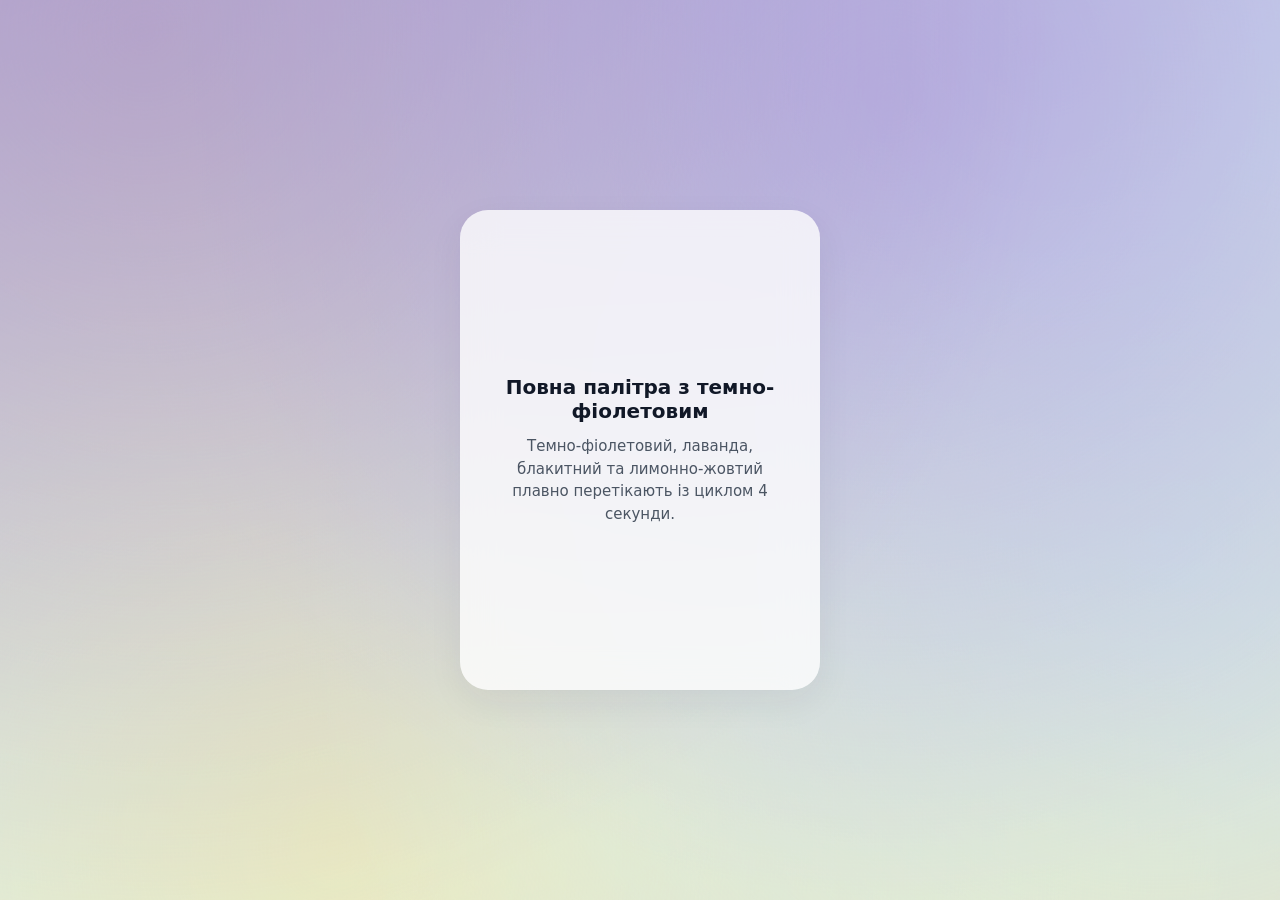
==== commit cb1057cc: "Update diz.html" ====
--- a/diz.html
+++ b/diz.html
@@ -3,7 +3,7 @@
 <head>
   <meta charset="UTF-8">
   <meta name="viewport" content="width=device-width, initial-scale=1.0">
-  <title>Фон у стилі Дії — точний перелив 4 сек</title>
+  <title>Фон у стилі Дії — з темно-фіолетовим та лимонним</title>
   <style>
     * {
       box-sizing: border-box;
@@ -22,7 +22,7 @@
       inset: 0;
       z-index: -1;
       overflow: hidden;
-      background-color: #e4eef5;
+      background-color: #dcd6ec;
       pointer-events: none;
     }
 
@@ -33,27 +33,29 @@
       will-change: transform, opacity;
     }
 
-    /* Стан 1 (скріншот 1): верхній лівий лимонно-м'ятний -> блакитний -> нижній правий лавандовий */
+    /* Стан 1: темно-фіолетовий верхній акцент -> блакитний -> лимонно-жовтий низ */
     .layer-state-1 {
       background:
-        radial-gradient(circle at 15% 18%, rgba(238, 245, 214, 0.95) 0%, rgba(238, 245, 214, 0) 58%),
-        radial-gradient(circle at 82% 22%, rgba(210, 238, 248, 0.85) 0%, rgba(210, 238, 248, 0) 60%),
-        radial-gradient(circle at 85% 84%, rgba(218, 210, 243, 0.95) 0%, rgba(218, 210, 243, 0) 62%),
-        linear-gradient(148deg, #edf4d8 0%, #d8eff7 50%, #dcd4f2 100%);
+        radial-gradient(circle at 18% 12%, rgba(154, 130, 204, 0.78) 0%, rgba(154, 130, 204, 0) 56%),
+        radial-gradient(circle at 65% 18%, rgba(182, 165, 224, 0.72) 0%, rgba(182, 165, 224, 0) 58%),
+        radial-gradient(circle at 82% 58%, rgba(206, 236, 247, 0.88) 0%, rgba(206, 236, 247, 0) 60%),
+        radial-gradient(circle at 30% 85%, rgba(243, 235, 178, 0.96) 0%, rgba(243, 235, 178, 0) 62%),
+        linear-gradient(155deg, #a792d4 0%, #d8eff7 50%, #f2e8b2 100%);
       opacity: 1;
     }
 
-    /* Стан 2 (скріншот 2): верхній лівий лавандовий -> блакитний -> нижній правий м'ятно-лимонний */
+    /* Стан 2: фаза зміщується — темно-фіолетовий перетікає праворуч/вниз, лимонний і блакить рухаються назустріч */
     .layer-state-2 {
       background:
-        radial-gradient(circle at 18% 16%, rgba(216, 208, 242, 0.95) 0%, rgba(216, 208, 242, 0) 60%),
-        radial-gradient(circle at 78% 72%, rgba(208, 238, 248, 0.85) 0%, rgba(208, 238, 248, 0) 60%),
-        radial-gradient(circle at 22% 86%, rgba(239, 245, 213, 0.95) 0%, rgba(239, 245, 213, 0) 62%),
-        linear-gradient(148deg, #dad2f0 0%, #d5eef6 52%, #edf4d8 100%);
+        radial-gradient(circle at 76% 14%, rgba(150, 126, 200, 0.78) 0%, rgba(150, 126, 200, 0) 56%),
+        radial-gradient(circle at 22% 24%, rgba(242, 236, 184, 0.90) 0%, rgba(242, 236, 184, 0) 58%),
+        radial-gradient(circle at 26% 80%, rgba(208, 238, 248, 0.90) 0%, rgba(208, 238, 248, 0) 60%),
+        radial-gradient(circle at 76% 84%, rgba(244, 237, 182, 0.95) 0%, rgba(244, 237, 182, 0) 62%),
+        linear-gradient(142deg, #e7e9c4 0%, #d4eef6 48%, #b39edc 100%);
       opacity: 0;
     }
 
-    /* Приклад картки як у Дії */
+    /* Приклад картки поверх фону */
     .demo-content {
       min-height: 100vh;
       display: grid;
@@ -66,7 +68,9 @@
       width: 100%;
       aspect-ratio: 3 / 4;
       padding: 28px;
-      background: #ffffff;
+      background: rgba(255, 255, 255, 0.78);
+      backdrop-filter: blur(18px);
+      -webkit-backdrop-filter: blur(18px);
       border-radius: 28px;
       box-shadow: 0 12px 36px rgba(31, 41, 55, 0.06);
       display: flex;
@@ -98,8 +102,8 @@
 
   <main class="demo-content">
     <div class="card">
-      <h1>Перелив 4 секунди</h1>
-      <p>Верхній м'ятно-кремовий та нижній лавандовий плавно міняються місцями по діагоналі кожні 4 секунди.</p>
+      <h1>Повна палітра з темно-фіолетовим</h1>
+      <p>Темно-фіолетовий, лаванда, блакитний та лимонно-жовтий плавно перетікають із циклом 4 секунди.</p>
     </div>
   </main>
 
@@ -109,14 +113,14 @@
       const layer2 = document.getElementById('diiaLayer2');
       if (!layer1 || !layer2) return;
 
-      // Тривалість переходу від стану 1 до стану 2 — 4000 мс (4 секунди)
+      // Тривалість переходу між станами — 4000 мс (4 секунди)
       const halfPeriodMs = 4000;
 
       let targetX = 0;
       let targetY = 0;
       let currentX = 0;
       let currentY = 0;
-      const maxShift = 28; // М'який зсув при нахилі чи русі миші (в пікселях)
+      const maxShift = 28;
 
       window.addEventListener('mousemove', (e) => {
         targetX = (e.clientX / window.innerWidth - 0.5) * 2;
@@ -159,13 +163,11 @@
       }
 
       const animate = (now) => {
-        // Плавна синусоїдальна хвиля: від 0 до 1 за 4 секунди, і від 1 до 0 за наступні 4 секунди
         const phase = (now / halfPeriodMs) * Math.PI;
-        const blend = (1 - Math.cos(phase)) * 0.5; // 0 -> 1 -> 0 з плавним уповільненням на краях
+        const blend = (1 - Math.cos(phase)) * 0.5;
 
         layer2.style.opacity = blend.toFixed(4);
 
-        // Невелике дихання масштабу та зсув від гіроскопа/миші
         currentX += (targetX - currentX) * 0.08;
         currentY += (targetY - currentY) * 0.08;
 
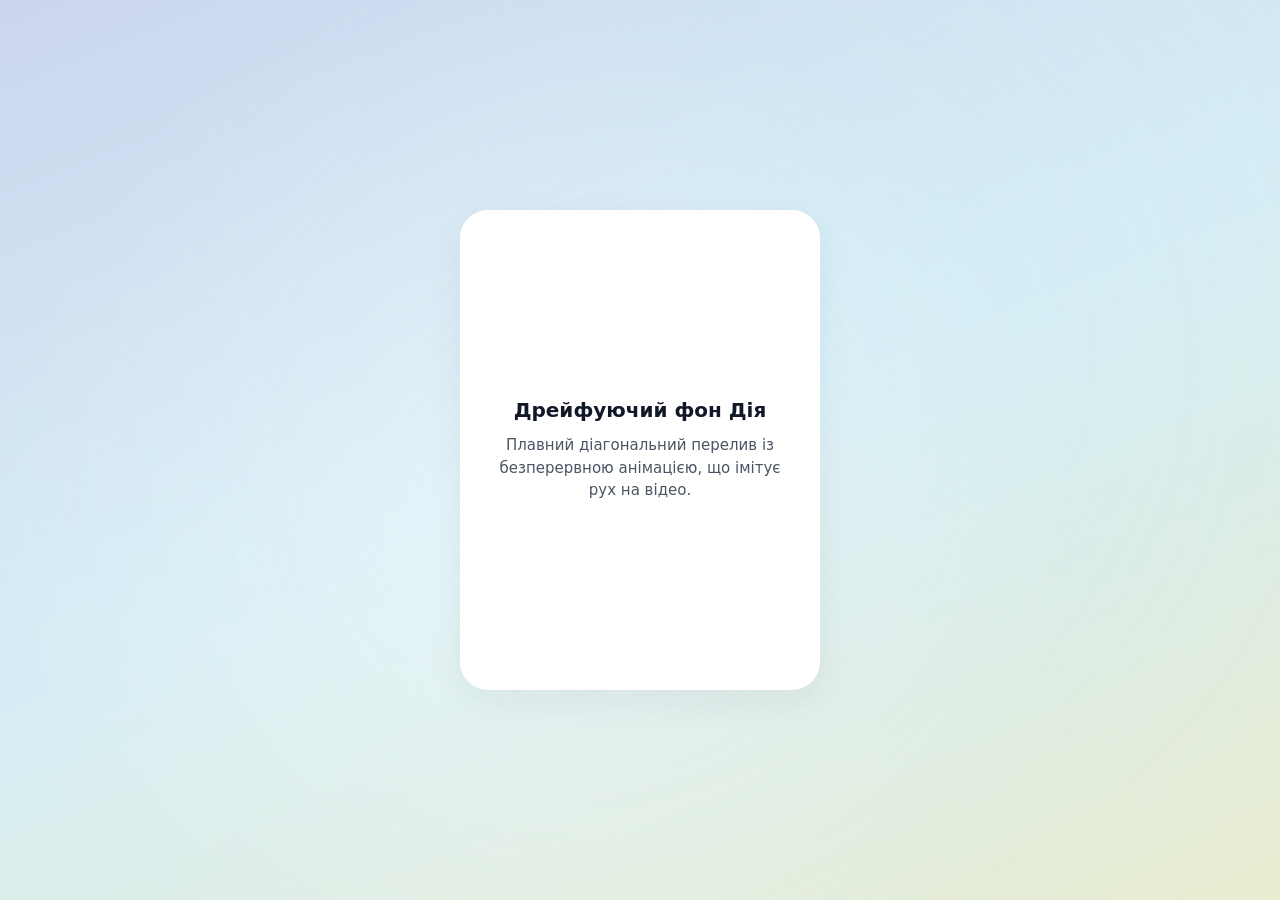
==== commit 0f81b302: "Update diz.html" ====
--- a/diz.html
+++ b/diz.html
@@ -3,7 +3,7 @@
 <head>
   <meta charset="UTF-8">
   <meta name="viewport" content="width=device-width, initial-scale=1.0">
-  <title>Фон у стилі Дії — з темно-фіолетовим та лимонним</title>
+  <title>Фон у стилі Дії — точний дрейф по відео</title>
   <style>
     * {
       box-sizing: border-box;
@@ -14,48 +14,67 @@
       min-height: 100vh;
       font-family: system-ui, -apple-system, BlinkMacSystemFont, "Segoe UI", Roboto, sans-serif;
       color: #111827;
+      overflow-x: hidden;
     }
 
-    /* Контейнер фону */
+    /* Контейнер фону (завжди на весь екран) */
     .diia-bg {
       position: fixed;
       inset: 0;
       z-index: -1;
-      overflow: hidden;
-      background-color: #dcd6ec;
       pointer-events: none;
     }
 
-    /* Шари, що реагують на рух миші / нахил телефону */
-    .diia-layer {
+    /* Шар анімованого градієнту (в 3 рази більше екрану для циклічного руху) */
+    .diia-gradient-layer {
       position: absolute;
-      inset: -12%;
-      will-change: transform, opacity;
+      top: -100%;
+      left: -100%;
+      width: 300%;
+      height: 300%;
+      /* Точна палітра: фіолетовий -> блакитний -> жовтий -> фіолетовий */
+      background: linear-gradient(
+        158deg,
+        #b6a0df 0%,
+        #d4eef6 50%,
+        #f3ebba 75%,
+        #b6a0df 100%
+      );
+      /* Розмиття для м'якості переходів */
+      filter: blur(45px);
+      /* Безперервна повільна анімація дрейфу за 24 секунди (один повний цикл візерунка за ~5 сек) */
+      animation: driftBackground 24s linear infinite;
+      will-change: transform;
+      /* Додаємо прозорість, щоб вона не була надто насиченою */
+      opacity: 0.95;
     }
 
-    /* Стан 1: темно-фіолетовий верхній акцент -> блакитний -> лимонно-жовтий низ */
-    .layer-state-1 {
-      background:
-        radial-gradient(circle at 18% 12%, rgba(154, 130, 204, 0.78) 0%, rgba(154, 130, 204, 0) 56%),
-        radial-gradient(circle at 65% 18%, rgba(182, 165, 224, 0.72) 0%, rgba(182, 165, 224, 0) 58%),
-        radial-gradient(circle at 82% 58%, rgba(206, 236, 247, 0.88) 0%, rgba(206, 236, 247, 0) 60%),
-        radial-gradient(circle at 30% 85%, rgba(243, 235, 178, 0.96) 0%, rgba(243, 235, 178, 0) 62%),
-        linear-gradient(155deg, #a792d4 0%, #d8eff7 50%, #f2e8b2 100%);
-      opacity: 1;
+    /* Циклічний рух фонової картинки */
+    @keyframes driftBackground {
+      0% {
+        transform: translate(0, 0) rotate(0deg);
+      }
+      100% {
+        transform: translate(50px, 50px) rotate(0.1deg); /* Легкий діагональний дрейф */
+      }
     }
 
-    /* Стан 2: фаза зміщується — темно-фіолетовий перетікає праворуч/вниз, лимонний і блакить рухаються назустріч */
-    .layer-state-2 {
-      background:
-        radial-gradient(circle at 76% 14%, rgba(150, 126, 200, 0.78) 0%, rgba(150, 126, 200, 0) 56%),
-        radial-gradient(circle at 22% 24%, rgba(242, 236, 184, 0.90) 0%, rgba(242, 236, 184, 0) 58%),
-        radial-gradient(circle at 26% 80%, rgba(208, 238, 248, 0.90) 0%, rgba(208, 238, 248, 0) 60%),
-        radial-gradient(circle at 76% 84%, rgba(244, 237, 182, 0.95) 0%, rgba(244, 237, 182, 0) 62%),
-        linear-gradient(142deg, #e7e9c4 0%, #d4eef6 48%, #b39edc 100%);
-      opacity: 0;
+    /* Внутрішній додатковий шар для мерехтіння (пульсації прозорості) */
+    .diia-shine-layer {
+      position: absolute;
+      inset: 0;
+      background: radial-gradient(circle at 40% 60%, rgba(255, 255, 255, 0.6) 0%, transparent 60%),
+                  radial-gradient(circle at 60% 40%, rgba(210, 238, 248, 0.5) 0%, transparent 70%);
+      animation: pulseShine 6s ease-in-out infinite alternate;
+      opacity: 0.6;
     }
 
-    /* Приклад картки поверх фону */
+    @keyframes pulseShine {
+      0% { opacity: 0.4; }
+      100% { opacity: 0.75; }
+    }
+
+    /* Демо-картка як у Дії */
     .demo-content {
       min-height: 100vh;
       display: grid;
@@ -68,15 +87,16 @@
       width: 100%;
       aspect-ratio: 3 / 4;
       padding: 28px;
-      background: rgba(255, 255, 255, 0.78);
-      backdrop-filter: blur(18px);
-      -webkit-backdrop-filter: blur(18px);
+      background: #ffffff;
       border-radius: 28px;
       box-shadow: 0 12px 36px rgba(31, 41, 55, 0.06);
       display: flex;
       flex-direction: column;
       justify-content: center;
       text-align: center;
+      border: 1px solid rgba(255, 255, 255, 0.9);
+      backdrop-filter: blur(16px);
+      -webkit-backdrop-filter: blur(16px);
     }
 
     .card h1 {
@@ -96,95 +116,16 @@
 <body>
 
   <div class="diia-bg" aria-hidden="true">
-    <div class="diia-layer layer-state-1" id="diiaLayer1"></div>
-    <div class="diia-layer layer-state-2" id="diiaLayer2"></div>
+    <div class="diia-gradient-layer"></div>
+    <div class="diia-shine-layer"></div>
   </div>
 
   <main class="demo-content">
     <div class="card">
-      <h1>Повна палітра з темно-фіолетовим</h1>
-      <p>Темно-фіолетовий, лаванда, блакитний та лимонно-жовтий плавно перетікають із циклом 4 секунди.</p>
+      <h1>Дрейфуючий фон Дія</h1>
+      <p>Плавний діагональний перелив із безперервною анімацією, що імітує рух на відео.</p>
     </div>
   </main>
 
-  <script>
-    (() => {
-      const layer1 = document.getElementById('diiaLayer1');
-      const layer2 = document.getElementById('diiaLayer2');
-      if (!layer1 || !layer2) return;
-
-      // Тривалість переходу між станами — 4000 мс (4 секунди)
-      const halfPeriodMs = 4000;
-
-      let targetX = 0;
-      let targetY = 0;
-      let currentX = 0;
-      let currentY = 0;
-      const maxShift = 28;
-
-      window.addEventListener('mousemove', (e) => {
-        targetX = (e.clientX / window.innerWidth - 0.5) * 2;
-        targetY = (e.clientY / window.innerHeight - 0.5) * 2;
-      }, { passive: true });
-
-      const handleOrientation = (e) => {
-        if (e.gamma === null || e.beta === null) return;
-        const gamma = Math.max(-35, Math.min(35, e.gamma));
-        const beta = Math.max(-35, Math.min(35, e.beta - 45));
-        targetX = gamma / 35;
-        targetY = beta / 35;
-      };
-
-      const initGyro = () => {
-        if (
-          typeof DeviceOrientationEvent !== 'undefined' &&
-          typeof DeviceOrientationEvent.requestPermission === 'function'
-        ) {
-          DeviceOrientationEvent.requestPermission()
-            .then((state) => {
-              if (state === 'granted') {
-                window.addEventListener('deviceorientation', handleOrientation, { passive: true });
-              }
-            })
-            .catch(() => {});
-        } else {
-          window.addEventListener('deviceorientation', handleOrientation, { passive: true });
-        }
-        window.removeEventListener('touchstart', initGyro);
-      };
-
-      window.addEventListener('touchstart', initGyro, { passive: true });
-
-      if (
-        typeof DeviceOrientationEvent !== 'undefined' &&
-        typeof DeviceOrientationEvent.requestPermission !== 'function'
-      ) {
-        window.addEventListener('deviceorientation', handleOrientation, { passive: true });
-      }
-
-      const animate = (now) => {
-        const phase = (now / halfPeriodMs) * Math.PI;
-        const blend = (1 - Math.cos(phase)) * 0.5;
-
-        layer2.style.opacity = blend.toFixed(4);
-
-        currentX += (targetX - currentX) * 0.08;
-        currentY += (targetY - currentY) * 0.08;
-
-        const shiftX1 = (currentX * maxShift + Math.sin(phase) * 14).toFixed(2);
-        const shiftY1 = (currentY * maxShift + Math.cos(phase) * 10).toFixed(2);
-
-        const shiftX2 = (-currentX * maxShift * 0.8 - Math.sin(phase) * 14).toFixed(2);
-        const shiftY2 = (-currentY * maxShift * 0.8 - Math.cos(phase) * 10).toFixed(2);
-
-        layer1.style.transform = `translate3d(${shiftX1}px, ${shiftY1}px, 0)`;
-        layer2.style.transform = `translate3d(${shiftX2}px, ${shiftY2}px, 0)`;
-
-        requestAnimationFrame(animate);
-      };
-
-      requestAnimationFrame(animate);
-    })();
-  </script>
 </body>
 </html>
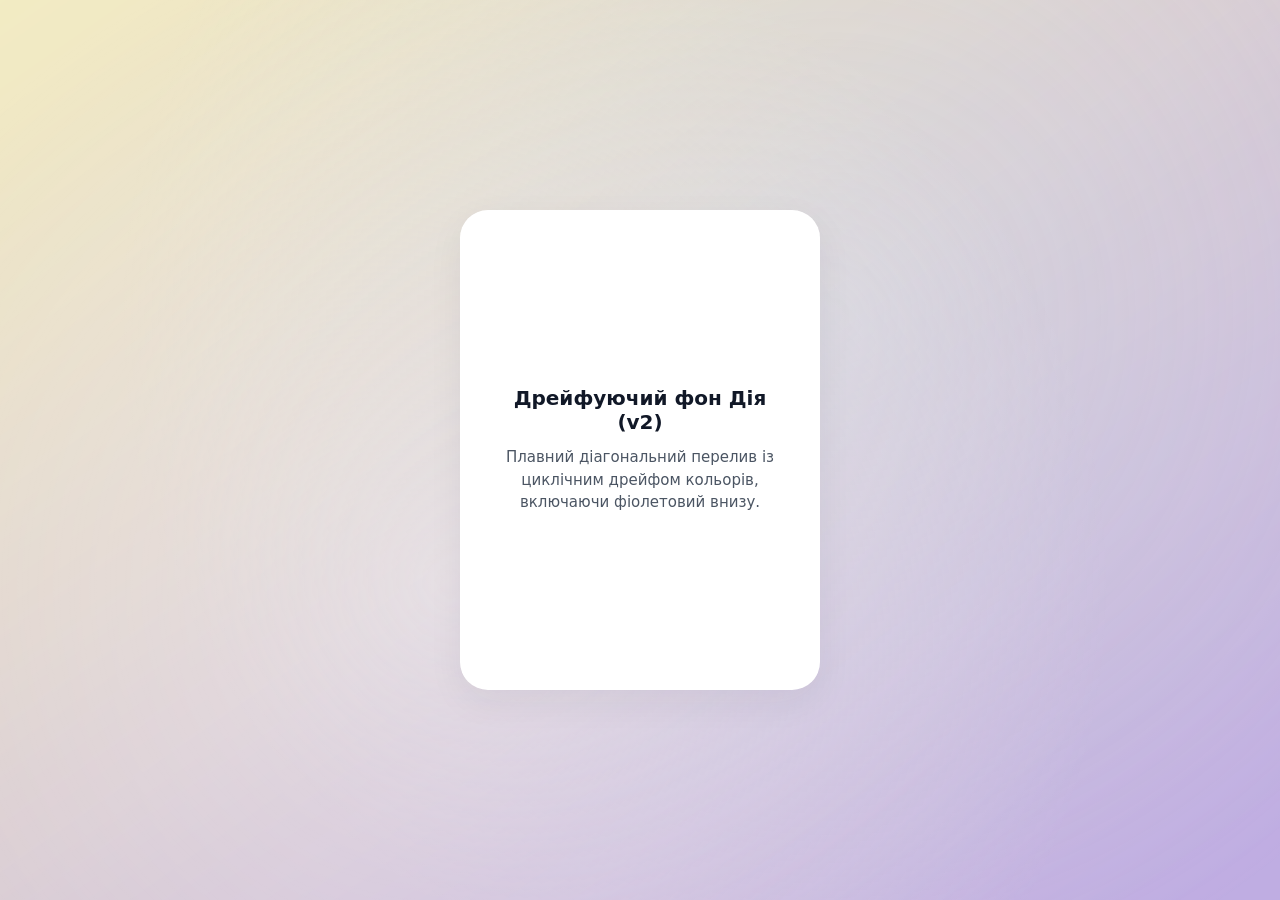
==== commit acc806e6: "Update diz.html" ====
--- a/diz.html
+++ b/diz.html
@@ -17,7 +17,7 @@
       overflow-x: hidden;
     }
 
-    /* Контейнер фону (завжди на весь екран) */
+    /* Контейнер фону */
     .diia-bg {
       position: fixed;
       inset: 0;
@@ -25,53 +25,52 @@
       pointer-events: none;
     }
 
-    /* Шар анімованого градієнту (в 3 рази більше екрану для циклічного руху) */
+    /* Шар анімованого градієнту (збільшений для циклічного руху) */
     .diia-gradient-layer {
       position: absolute;
       top: -100%;
       left: -100%;
       width: 300%;
       height: 300%;
-      /* Точна палітра: фіолетовий -> блакитний -> жовтий -> фіолетовий */
+      /* Обновлений градієнт: більш виражений фіолетовий діагональний масив */
       background: linear-gradient(
-        158deg,
-        #b6a0df 0%,
-        #d4eef6 50%,
-        #f3ebba 75%,
-        #b6a0df 100%
+        145deg, /* Діагональний кут, щоб фіолетовий дрейфував з верхнього правого до нижнього лівого */
+        #d4eef6 0%,   /* Ніжно-блакитний (центр відео) */
+        #f3ebba 33%,  /* Теплий кремово-жовтий (низ відео) */
+        #b6a0df 66%,  /* Фіолетовий (верх відео) */
+        #d4eef6 100%  /* Ніжно-блакитний (зациклення) */
       );
-      /* Розмиття для м'якості переходів */
-      filter: blur(45px);
-      /* Безперервна повільна анімація дрейфу за 24 секунди (один повний цикл візерунка за ~5 сек) */
-      animation: driftBackground 24s linear infinite;
+      filter: blur(55px); /* Трохи сильніше розмиття для м'якості */
+      /* Анімація дрейфу за 20 секунд (сам фіолетовий масив проходить по екрану за ~5 сек) */
+      animation: driftBackground 20s linear infinite alternate;
       will-change: transform;
-      /* Додаємо прозорість, щоб вона не була надто насиченою */
-      opacity: 0.95;
+      opacity: 0.88;
     }
 
-    /* Циклічний рух фонової картинки */
+    /* Циклічний рух фонової картинки — більш виражене діагональне плавання */
     @keyframes driftBackground {
       0% {
         transform: translate(0, 0) rotate(0deg);
       }
+      /* Зсув по діагоналі, який змушує фіолетову зону проходити через весь екран */
       100% {
-        transform: translate(50px, 50px) rotate(0.1deg); /* Легкий діагональний дрейф */
+        transform: translate(-100px, 120px) rotate(0.15deg);
       }
     }
 
-    /* Внутрішній додатковий шар для мерехтіння (пульсації прозорості) */
+    /* Шар для світіння (залишаємо як є, він м'яко доповнює) */
     .diia-shine-layer {
       position: absolute;
       inset: 0;
-      background: radial-gradient(circle at 40% 60%, rgba(255, 255, 255, 0.6) 0%, transparent 60%),
-                  radial-gradient(circle at 60% 40%, rgba(210, 238, 248, 0.5) 0%, transparent 70%);
+      background: radial-gradient(circle at 35% 65%, rgba(255, 255, 255, 0.5) 0%, transparent 65%),
+                  radial-gradient(circle at 65% 35%, rgba(210, 238, 248, 0.4) 0%, transparent 70%);
       animation: pulseShine 6s ease-in-out infinite alternate;
-      opacity: 0.6;
+      opacity: 0.7;
     }
 
     @keyframes pulseShine {
-      0% { opacity: 0.4; }
-      100% { opacity: 0.75; }
+      0% { opacity: 0.5; }
+      100% { opacity: 0.85; }
     }
 
     /* Демо-картка як у Дії */
@@ -95,8 +94,8 @@
       justify-content: center;
       text-align: center;
       border: 1px solid rgba(255, 255, 255, 0.9);
-      backdrop-filter: blur(16px);
-      -webkit-backdrop-filter: blur(16px);
+      backdrop-filter: blur(18px);
+      -webkit-backdrop-filter: blur(18px);
     }
 
     .card h1 {
@@ -122,8 +121,8 @@
 
   <main class="demo-content">
     <div class="card">
-      <h1>Дрейфуючий фон Дія</h1>
-      <p>Плавний діагональний перелив із безперервною анімацією, що імітує рух на відео.</p>
+      <h1>Дрейфуючий фон Дія (v2)</h1>
+      <p>Плавний діагональний перелив із циклічним дрейфом кольорів, включаючи фіолетовий внизу.</p>
     </div>
   </main>
 
